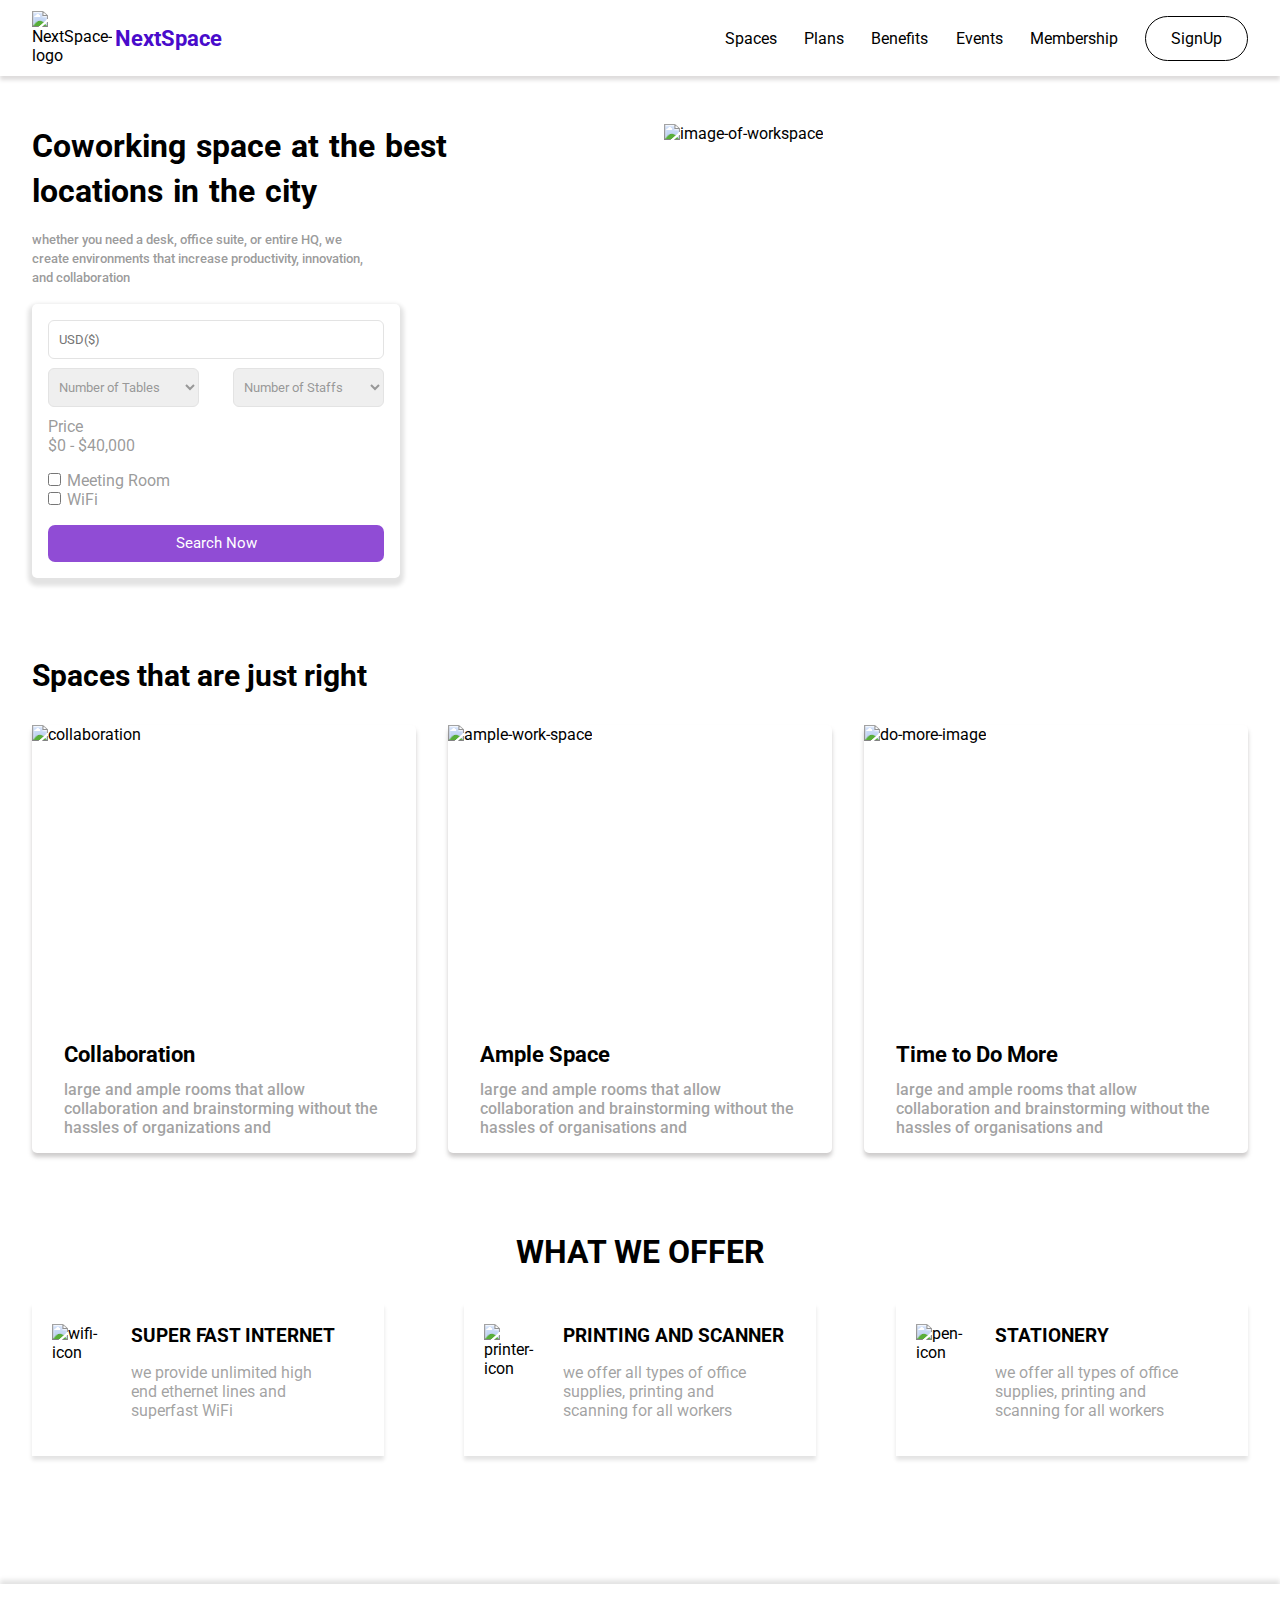
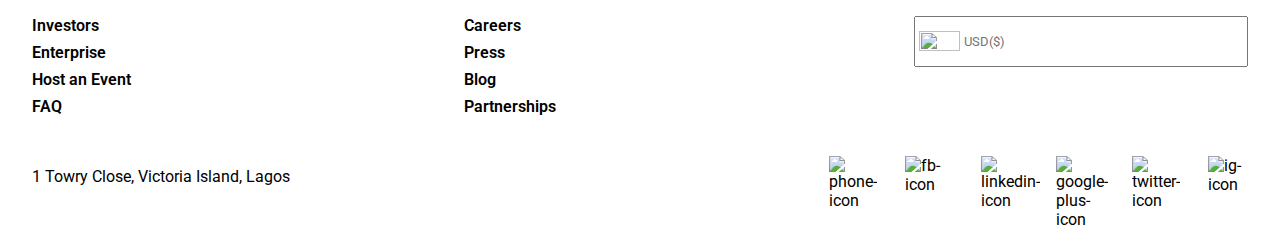
==== css-dev-track/responsive-web-design/Co-working-space-project/index.html @ d7bd2091 "project almost completed 50%" ====
<!DOCTYPE html>
<html lang="en">
  <head>
    <meta charset="UTF-8" />
    <meta name="viewport" content="width=device-width, initial-scale=1.0" />
    <meta http-equiv="X-UA-Compatible" content="ie=edge" />
    <link rel="stylesheet" href="css/style.css" />
    <link
      href="https://fonts.googleapis.com/css?family=Roboto&display=swap"
      rel="stylesheet"
    />
    <title>NextSpace</title>
  </head>
  <body>
    <nav>
      <div class="flex container">
        <a href="../Co-working-space-project/index.html">
          <div class="nav-logo flex">
            <div class="logo">
              <img src="assets/images/logo.png" alt="NextSpace-logo" />
            </div>
            <div class="logo-name">
              <h1>NextSpace</h1>
            </div>
          </div>
        </a>
        <div class="navigation">
          <ul class="navigation-list flex">
            <li><a href="../Co-working-space-project/page2.html">Spaces</a></li>
            <li><a href="#">Plans</a></li>
            <li><a href="#">Benefits</a></li>
            <li><a href="#">Events</a></li>
            <li><a href="#">Membership</a></li>
            <li><a href="#">SignUp</a></li>
          </ul>
        </div>
        <div class="burger-icon">
          <div class="burger"></div>
        </div>
      </div>
    </nav>
    <header>
      <div class="grid container">
        <div class="header-image">
          <img src="assets/images/header-image.png" alt="image-of-workspace" />
        </div>
        <div class="header-content">
          <div class="header-content-text">
            <h1>Coworking space at the best locations in the city</h1>
            <p>
              whether you need a desk, office suite, or entire HQ, we create
              environments that increase productivity, innovation, and
              collaboration
            </p>
          </div>
          <div class="header-content-select-location">
            <input type="text" placeholder="USD($)" />
            <div class="select-box flex">
              <select>
                <option value="tables">Number of Tables</option>
                <option value="1-100">1-100</option>
                <option value="101-200">101-200</option>
              </select>
              <select>
                <option value="staffs">Number of Staffs</option>
                <option value="1-100">1-100</option>
                <option value="101-200">101-200</option>
              </select>
            </div>
            <div class="price-progress">
              <p>Price</p>
              <p>$0 - $40,000</p>
            </div>
            <div class="checkbox">
              <div><input type="checkbox" name="" id="" />Meeting Room</div>
              <div><input type="checkbox" name="" id="" />WiFi</div>
            </div>
            <button type="submit" class="btn">Search Now</button>
          </div>
        </div>
      </div>
    </header>
    <main>
      <section>
        <div class="right-spaces container">
          <h4>Spaces that are just right</h4>
          <div class="right-spaces-cards grid">
            <div class="right-spaces-card">
              <div class="card-img">
                <img
                  src="assets/images/collaboration.jpg"
                  alt="collaboration"
                />
              </div>
              <div class="card-caption">
                <h4>Collaboration</h4>
                <p>
                  large and ample rooms that allow collaboration and
                  brainstorming without the hassles of organizations and
                </p>
              </div>
            </div>
            <div class="right-spaces-card">
              <div class="card-img">
                <img
                  src="assets/images/ample-work-space.jpg"
                  alt="ample-work-space"
                />
              </div>
              <div class="card-caption">
                <h4>Ample Space</h4>
                <p>
                  large and ample rooms that allow collaboration and
                  brainstorming without the hassles of organisations and
                </p>
              </div>
            </div>
            <div class="right-spaces-card">
              <div class="card-img">
                <img
                  src="assets/images/do-more-image.jpg"
                  alt="do-more-image"
                />
              </div>
              <div class="card-caption">
                <h4>Time to Do More</h4>
                <p>
                  large and ample rooms that allow collaboration and
                  brainstorming without the hassles of organisations and
                </p>
              </div>
            </div>
          </div>
        </div>
      </section>
      <section>
        <div class="offers container">
          <h4>what we offer</h4>
          <div class="offers-cards grid">
            <div class="offers-card grid">
              <div class="card-icon">
                <img src="assets/icons/wifi-icon.svg" alt="wifi-icon" />
              </div>
              <div class="card-text">
                <h4>super fast internet</h4>
                <p>
                  we provide unlimited high end ethernet lines and superfast
                  WiFi
                </p>
              </div>
            </div>
            <div class="offers-card grid">
              <div class="card-icon">
                <img src="assets/icons/printer.svg" alt="printer-icon" />
              </div>
              <div class="card-text">
                <h4>printing and scanner</h4>
                <p>
                  we offer all types of office supplies, printing and scanning
                  for all workers
                </p>
              </div>
            </div>
            <div class="offers-card grid">
              <div class="card-icon">
                <img src="assets/icons/pen-icon.svg" alt="pen-icon" />
              </div>
              <div class="card-text">
                <h4>stationery</h4>
                <p>
                  we offer all types of office supplies, printing and scanning
                  for all workers
                </p>
              </div>
            </div>
          </div>
        </div>
      </section>
    </main>
    <footer>
      <div class="container">
        <div class="base-footer grid">
          <div>
            <ul>
              <li><a href="#">Investors</a></li>
              <li><a href="#">Enterprise</a></li>
              <li><a href="#">Host an Event</a></li>
              <li><a href="#">FAQ</a></li>
            </ul>
          </div>
          <div>
            <ul>
              <li><a href="#">Careers</a></li>
              <li><a href="#">Press</a></li>
              <li><a href="#">Blog</a></li>
              <li><a href="#">Partnerships</a></li>
            </ul>
          </div>
          <div>
            <img src="assets/icons/usa-icon.svg" alt="" srcset="" />
            <input type="text" placeholder="USD($)" />
          </div>
        </div>
        <div class="sub-base-footer grid">
          <div class="address">
            <p>1 Towry Close, Victoria Island, Lagos</p>
          </div>
          <div class="social-icons flex">
            <div>
              <img src="assets/icons/phone-icon.svg" alt="phone-icon" />
            </div>
            <div>
              <img src="assets/icons/fb-icon.svg" alt="fb-icon" />
            </div>
            <div>
              <img src="assets/icons/linkedin-icon.svg" alt="linkedin-icon" />
            </div>
            <div>
              <img
                src="assets/icons/google-plus-icon.svg"
                alt="google-plus-icon"
              />
            </div>
            <div>
              <img src="assets/icons/twitter-icon.svg" alt="twitter-icon" />
            </div>
            <div>
              <img src="assets/icons/ig-icon.svg" alt="ig-icon" />
            </div>
          </div>
        </div>
      </div>
    </footer>
  </body>
</html>
---- css-dev-track/responsive-web-design/Co-working-space-project/css/style.css ----
/* body, */
*,
::before,
::after {
  margin: 0;
  padding: 0;
  box-sizing: border-box;
  font-family: "Roboto", sans-serif;
}

ul {
  list-style-type: none;
}

a {
  text-decoration: none;
  color: #000;
}

.grid {
  display: grid;
}

.flex {
  display: flex;
  flex-wrap: wrap;
}

img {
  width: 100%;
  object-fit: contain;
}

.container {
  max-width: 1440px;
  padding: 0 2em;
  width: 100%;
  margin: 0 auto;
}

/* NAVIGATION */
nav {
  box-shadow: 0px 4px 4px 0px #dedcdc;
}

nav > div {
  align-items: center;
  /* position: fixed; */
  justify-content: space-between;
  padding: 0.7em 2em !important;
}

.nav-logo {
  align-items: center;
  transition: all 0.4s ease-in;
}

.nav-logo .logo {
  width: 23%;
  margin-right: 0.6rem;
  transition: all 0.4s ease-in;
}

.nav-logo .logo-name h1 {
  color: #490bcb;
  font-size: 1.4rem;
}

.navigation {
  display: none;
  transition: display 0.4s ease-in;
}
.burger-icon {
  position: relative;
  width: 37px;
  padding: 7px 0;
}
.burger {
  background: #000;
  padding: 2px;
  width: 75%;
}
.burger::before {
  content: "";
  background: #000;
  padding: 2px;
  width: 100%;
  position: absolute;
  left: 0;
  top: 0;
  transition: width 0.4s ease-out;
}

.burger::after {
  content: "";
  background: #000;
  padding: 2px;
  width: 45%;
  position: absolute;
  left: 0;
  bottom: 0;
  transition: width 0.4s ease-out;
}

.burger:hover,
.burger:hover::after {
  width: 100%;
  transition: width 0.4s ease-in;
}

@media screen and (min-width: 960px) {
  .nav-logo {
    /* justify-content: space-between; */
    transition: all 0.3s ease-in;
  }

  .nav-logo .logo {
    width: 30%;
    transition: all 0.3s ease-in;
  }

  .navigation {
    display: block;
    float: right;
    transition: display 0.3s ease-in;
  }

  .navigation-list {
    align-items: center;
  }

  .navigation-list li {
    font-size: 1rem;
    margin-right: 1.7em;
  }

  .navigation-list li:last-child {
    border: 1px solid;
    border-radius: 50px;
    margin-right: unset;
    padding: 12px 25px;
  }

  .burger-icon {
    display: none;
  }
}

/* HEADER */

header > div {
  grid-template-columns: repeat(auto-fill, minmax(50%, 1fr));
  grid-gap: 1em 3em;
  padding: 3em 2em !important;
}

.header-image {
  height: 100%;
}
.header-image img {
  object-fit: cover;
  height: 100%;
}

.header-content-text {
  text-align: center;
}

.header-content-text h1 {
  /* width: 85%; */
  line-height: 1.4;
  padding-bottom: 1rem;
  word-spacing: 2px;
}

.header-content-text p {
  width: 80%;
  margin: 0 auto;
  font-size: 0.8rem;
  line-height: 1.5;
  color: #808080c9;
  font-weight: 500;
  padding-bottom: 1rem;
}

.header-content-select-location {
  max-width: 23rem;
  padding: 1rem 1rem;
  margin: 0 auto;
  box-shadow: 0px 4px 4px 4px #e3e3e3;
  border-radius: 5px;
}

.header-content-select-location > input {
  width: 100%;
  height: 39px;
  padding: 0 0.6rem;
  border: 1px solid #e3e3e3;
  outline-color: #acaaaa;
  border-radius: 6px;
}

.select-box {
  justify-content: space-between;
  padding: 0.6rem 0;
}

.select-box select {
  flex-basis: 45%;
  width: 100%;
  height: 39px;
  border: 1px solid #e3e3e3;
  outline-color: #acaaaa;
  padding: 0 0rem 0 0.4rem;
  border-radius: 6px;
  color: #808080c9;
}
.price-progress,
.checkbox {
  padding-bottom: 1rem;
  color: #808080c9;
}
.checkbox input {
  margin-right: 0.4rem;
}

.btn {
  width: 100%;
  padding: 0.6rem 1rem;
  border: none;
  outline: none;
  color: #fff;
  font-size: 0.96rem;
  border-radius: 7px;
  background: #904cd5;
}

@media screen and (min-width: 1024px) {
  header > div {
    grid-template-columns: repeat(auto-fill, minmax(500px, 1fr));
  }
  .header-image {
    order: 2;
  }
  .header-content-text {
    text-align: unset;
  }
  .header-content-text h1 {
    width: 85%;
  }
  .header-content-text p {
    width: 57%;
    margin: unset;
  }
  .header-content-select-location {
    margin: unset;
  }
}

/*=== MAIN ===*/

main {
  padding: 1rem 0 8rem 0;
}

/* first Section */
.right-spaces {
  margin: 1rem auto 3rem auto;
}

.right-spaces > h4 {
  font-size: 1.9rem;
  padding-bottom: 2rem;
}

.right-spaces-cards {
  grid-template-columns: repeat(auto-fill, minmax(50%, 1fr));
  grid-gap: 2em 2em;
}

.right-spaces-card {
  box-shadow: 0px 4px 4px #c0bebecc;
  border-radius: 5px;
}

.right-spaces-card .card-img {
  height: 300px;
}

.right-spaces-card .card-img img {
  object-fit: cover;
  height: 100%;
}

.right-spaces-card .card-caption {
  padding: 1em 2em;
}

.right-spaces-card .card-caption h4 {
  font-size: 1.4rem;
  padding-bottom: 0.6em;
}

.right-spaces-card .card-caption p {
  color: #797979b0;
  font-size: 1rem;
  font-weight: 500;
}

@media screen and (min-width: 760px) {
  .right-spaces-cards {
    grid-template-columns: repeat(auto-fill, minmax(300px, 1fr));
  }
}

@media screen and (min-width: 1024px) {
  .right-spaces-cards {
    grid-template-columns: repeat(auto-fill, minmax(25%, 1fr));
  }
}

/* Second Section */

.offers > h4 {
  text-align: center;
  text-transform: uppercase;
  font-size: 2rem;
  padding: 2rem 0;
}

.offers-cards {
  justify-content: space-between;
  grid-template-columns: repeat(auto-fill, minmax(50%, 1fr));
  grid-gap: 2em 5em;
}

.offers-card {
  box-shadow: 0px 4px 4px #e3e3e3;
  padding: 1.3rem 1rem 2rem 1rem;
  grid-gap: 1rem 0.7rem;
}

.offers-card .card-icon {
  height: 100px;
  width: 100px;
  justify-self: center;
}

.offers-card .card-text {
  text-align: center;
}

.offers-card .card-text h4 {
  font-size: 1.2rem;
  padding-bottom: 1rem;
  text-transform: uppercase;
}

.offers-card .card-text p {
  color: #797979b0;
  font-size: 1rem;
}

@media screen and (min-width: 600px) {
  .offers-card {
    grid-template-columns: repeat(auto-fill, minmax(20%, 1fr));
  }

  .offers-card .card-text {
    grid-column: 2/-1;
  }

  .offers-card .card-text p {
    padding: 0 3rem 0 0;
  }
}

@media screen and (min-width: 769px) {
  .offers-cards {
    grid-template-columns: repeat(auto-fill, minmax(300px, 1fr));
  }

  .offers-card .card-icon {
    width: 90%;
  }

  .offers-card .card-text {
    text-align: unset;
  }
}

/* === FOOTER === */

footer {
  padding: 2rem 0;
  box-shadow: 0 -4px 5px #e3e3e3;
}

.base-footer {
  grid-gap: 2rem 5rem;
  padding-bottom: 2rem;
}
.base-footer div:first-child ul,
.base-footer div:nth-child(2) ul {
  text-align: center;
}

.base-footer div:first-child ul li,
.base-footer div:nth-child(2) ul li {
  padding-bottom: 0.9rem;
  font-weight: 600;
}

.base-footer div:last-child {
  position: relative;
}
.base-footer div:last-child img {
  position: absolute;
  width: 41px;
  height: 20px;
  top: 15px;
  left: 5px;
}
.base-footer div:last-child input {
  width: 100%;
  padding: 1rem 0rem 1rem 3rem;
  outline: none;
}

.sub-base-footer {
  grid-gap: 2em 5rem;
}
.address p {
  text-align: center;
}

.social-icons {
  justify-content: space-between;
}

.social-icons div {
  width: 40px;
  height: 40px;
}
@media screen and (min-width: 760px) {
  .base-footer {
    grid-template-columns: repeat(auto-fill, minmax(300px, 1fr));
  }

  .base-footer div:first-child ul,
  .base-footer div:nth-child(2) ul {
    text-align: unset;
  }

  .base-footer div:first-child ul li,
  .base-footer div:nth-child(2) ul li {
    padding-bottom: 0.5rem;
  }

  .base-footer div:last-child {
    justify-self: end;
    width: 95%;
  }

  .sub-base-footer {
    align-items: center;
  }

  .address p {
    text-align: unset;
  }

  .social-icons {
    grid-column: 3;
    padding-left: 1.3rem;
  }
}
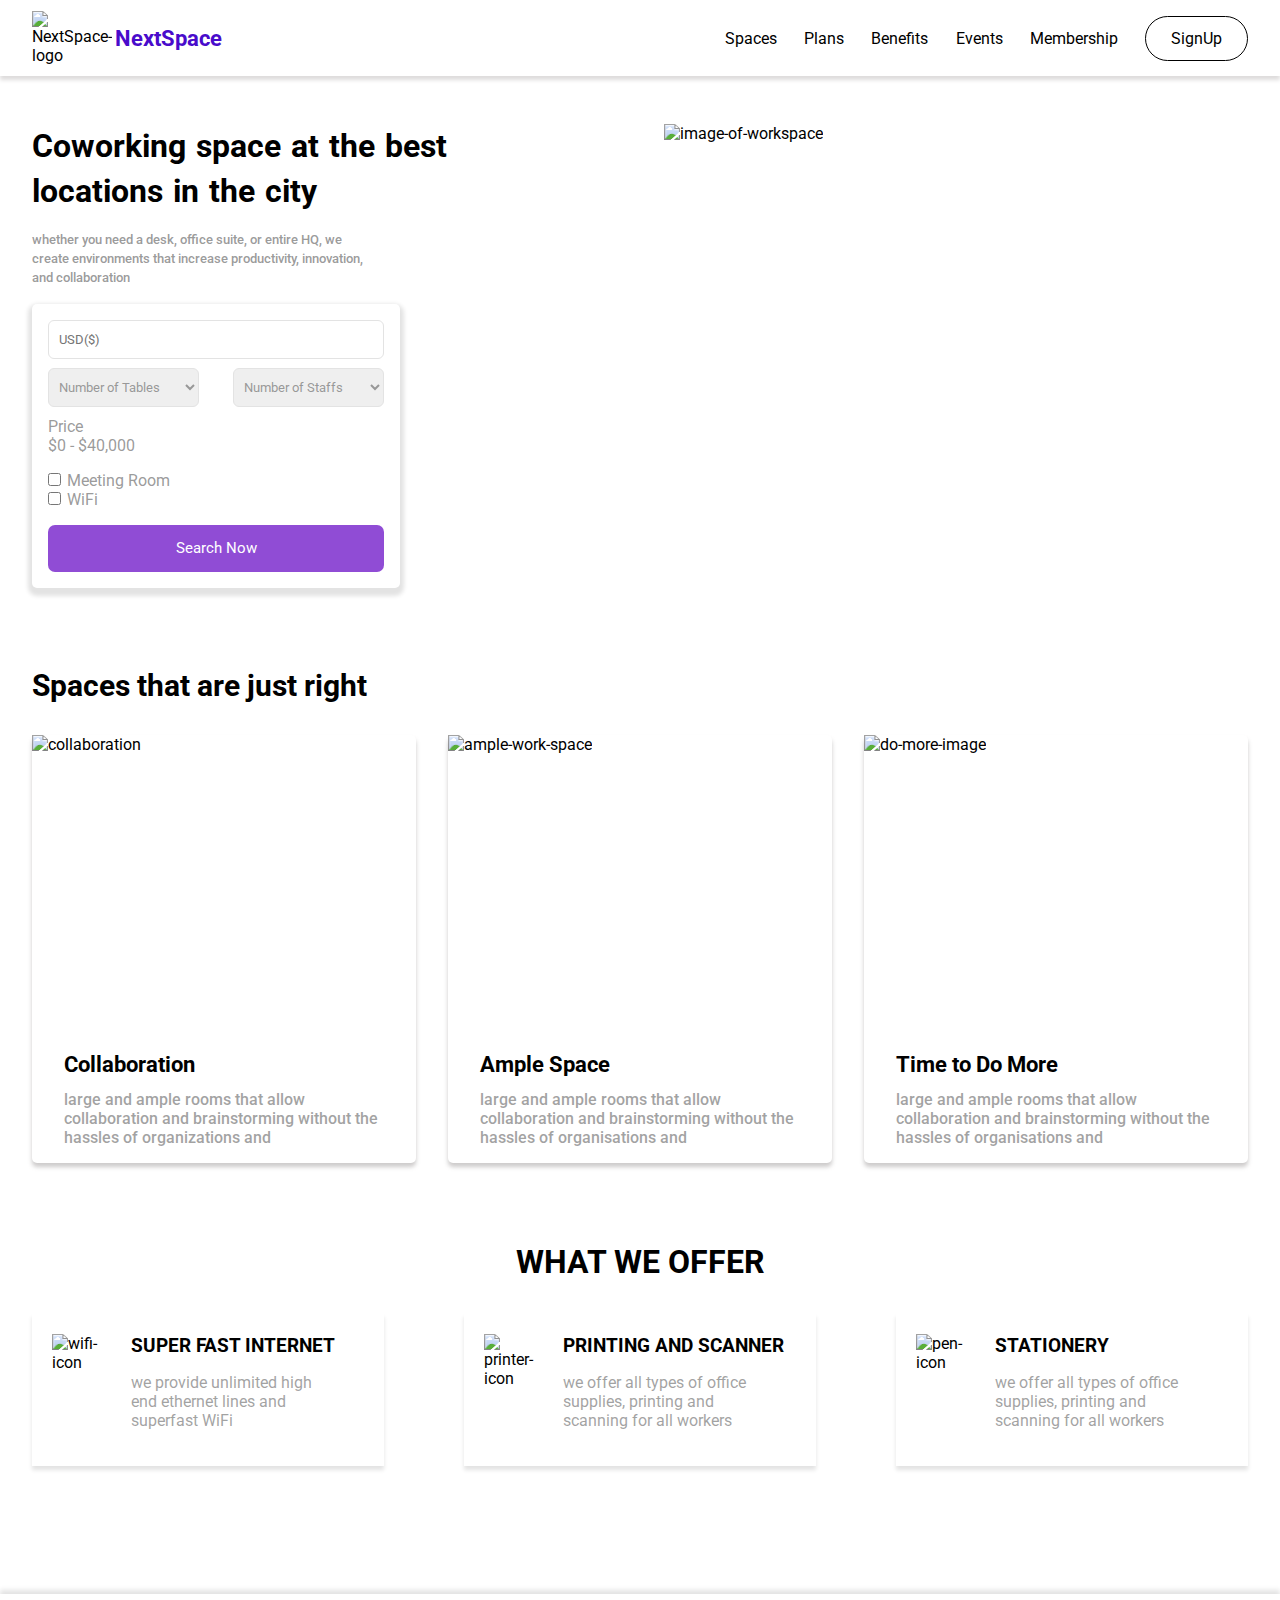
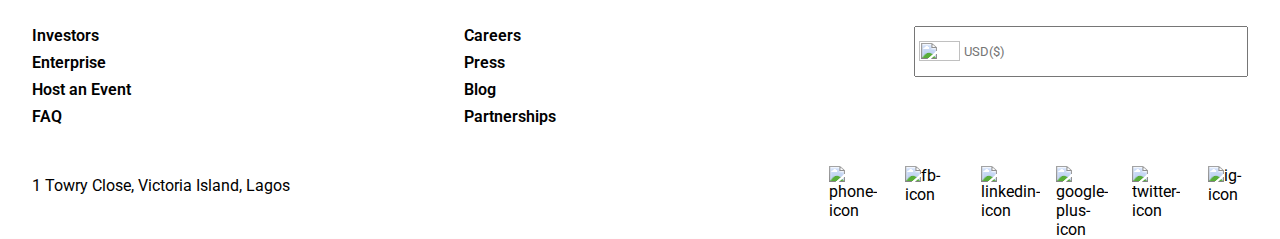
==== commit c94ce3e9: "page 2 done, js remaining" ====
--- a/css-dev-track/responsive-web-design/Co-working-space-project/index.html
+++ b/css-dev-track/responsive-web-design/Co-working-space-project/index.html
@@ -231,5 +231,7 @@
         </div>
       </div>
     </footer>
+
+    <script src="js/app.js"></script>
   </body>
 </html>
--- a/css-dev-track/responsive-web-design/Co-working-space-project/css/style.css
+++ b/css-dev-track/responsive-web-design/Co-working-space-project/css/style.css
@@ -36,6 +36,18 @@
   padding: 0 2em;
   width: 100%;
   margin: 0 auto;
+}
+
+.btn {
+  width: 100%;
+  padding: 0.9rem 1rem;
+  border: none;
+  outline: none;
+  color: #fff;
+  font-size: 0.96rem;
+  border-radius: 7px;
+  background: #904cd5;
+  cursor: pointer;
 }
 
 /* NAVIGATION */
@@ -108,6 +120,30 @@
   transition: width 0.4s ease-in;
 }
 
+.show {
+  position: absolute;
+  z-index: 10;
+  background: #000000d6;
+  top: 82px;
+  right: 0;
+  width: 100%;
+  height: 100%;
+}
+.show ul {
+  display: block;
+  padding: 1rem 1rem;
+  min-height: 100%;
+  text-align: center;
+  color: #fff;
+}
+.show ul li {
+  padding: 1rem;
+  font-size: 1.5rem;
+  text-transform: uppercase;
+  border-bottom: 1.5px solid;
+  margin-bottom: 1rem;
+}
+
 @media screen and (min-width: 960px) {
   .nav-logo {
     /* justify-content: space-between; */
@@ -224,17 +260,6 @@
   margin-right: 0.4rem;
 }
 
-.btn {
-  width: 100%;
-  padding: 0.6rem 1rem;
-  border: none;
-  outline: none;
-  color: #fff;
-  font-size: 0.96rem;
-  border-radius: 7px;
-  background: #904cd5;
-}
-
 @media screen and (min-width: 1024px) {
   header > div {
     grid-template-columns: repeat(auto-fill, minmax(500px, 1fr));
